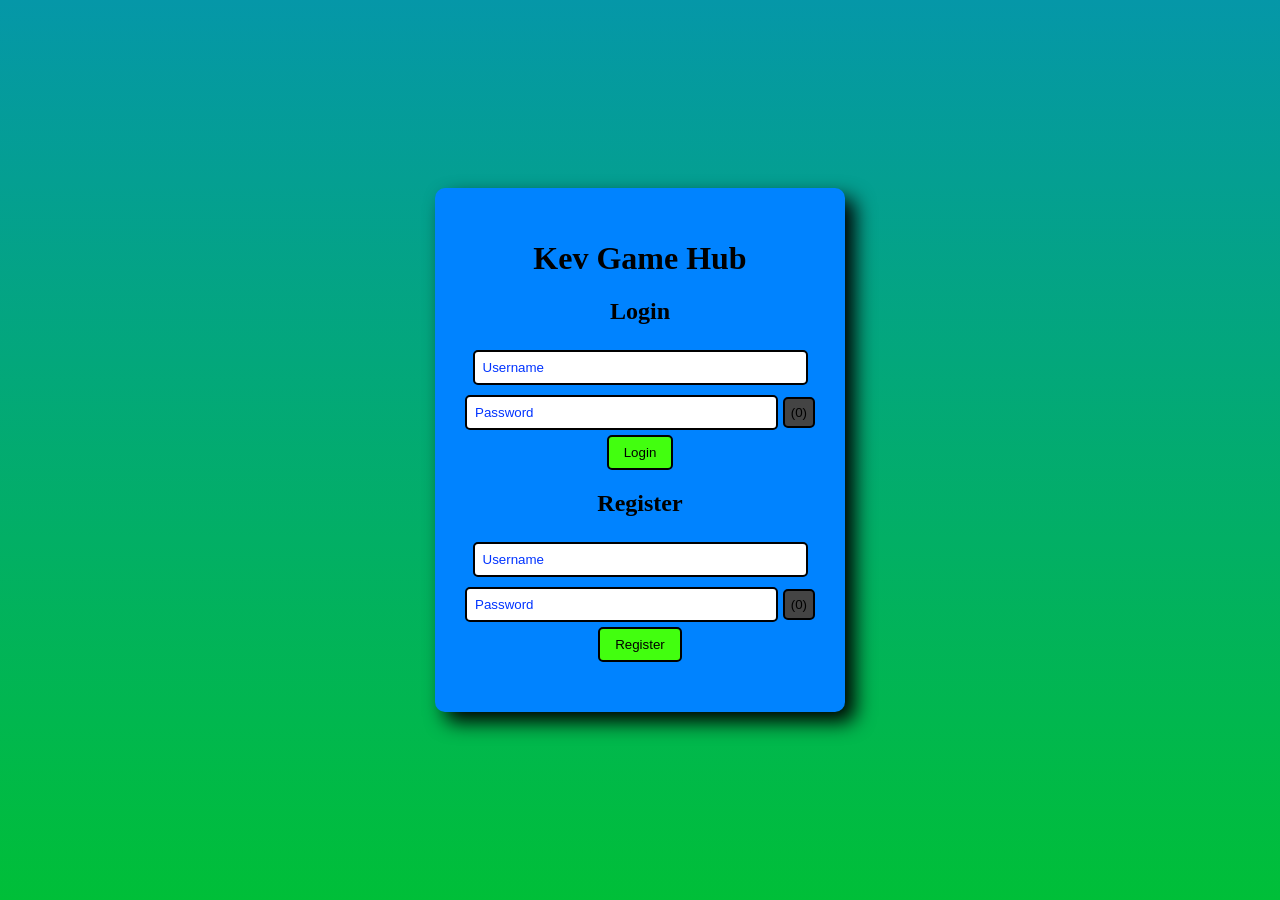
==== index.html @ 015d3c39 "Add files via upload" ====
<!DOCTYPE html>
<html lang="en">
<head>
    <meta charset="UTF-8">
    <title>Kev Game Hub</title>
    <link rel="stylesheet" href="css/index.css">
</head>
<body>
<div class = "container2">
    <h1> Kev Game Hub </h1>

    <div class = "form-box">
        <h2>Login</h2>
        <input type="text" id = "loginUsername" placeholder="Username"/>
        <div class = "password-container">
        <input type="password" id = "loginPassword" placeholder="Password"/>
        <button type = "button" onclick="togglePassword('loginPassword')">(0)</button>
        </div>
        <button onclick="login()">Login</button>
    </div>

    <div class = "form-box">
        <h2>Register</h2>
        <input type="text" id = "signupUsername" placeholder="Username"/>
        <div class = "password-container">
        <input type="password" id = "signupPassword" placeholder="Password"/>
        <button type = "button" onclick = "togglePassword('signupPassword')">(0)</button>
        </div>
        <button onclick="signup()">Register</button>
    </div>

    <p id = "message"></p>
</div>
<script src="js/auth.js"></script>
</body>
</html>
---- css/index.css ----
body {
    margin: 0;
    padding: 0;
    font-family: "Comic Sans MS";
    background: linear-gradient(#0597a8, #00bf38);
    color: black;
    display: flex;
    justify-content: center;
    align-items: center;
    min-height: 100vh;
}

.container {
    background: #0083ff;
    padding: 30px;
    border-radius: 10px;
    width: 650px;
    text-align: center;
    box-shadow: 10px 10px 20px #000;
    margin: 0;
    justify-content: center;
    align-items: center;
}

.form-box {
    margin-bottom: 20px
}

input {
    width: 90%;
    padding: 8px;
    margin: 5px 0;
    border-radius: 5px;
    border: solid 2px #000;
    background-color: #ffffff;
    transition: 0.2s;
}

input::placeholder {
    color: #0033ff;
}

input:focus {
    background: greenyellow;
    scale: 1.03;
}



button {
    padding: 8px 15px;
    border: 2px solid #000000;
    background: #42ff0f;
    cursor: pointer;
    border-radius: 5px;
    transition: 0.3s;
    color: black;
}

button:hover {
    background: rgba(66, 255, 15, 0.47);
    scale: 1.05;
}

.password-container {
    position: relative;
    display: flex;
    justify-content: center;
    align-items: center;
}

.password-container button {
    margin-left: 5px;
    background: #444;
    padding: 6px;
}

.button-row {
    display: flex;
    justify-content: center;
    align-items: center;
    margin-bottom: 3px;
}

canvas {
    display: block;
    max-width: 100%;
    margin: 20px auto;
    border-radius: 10px;
    border: solid 2px #ffffff;
    background-color: #000;
}

.container2 {
    background: #0083ff;
    padding: 30px;
    border-radius: 10px;
    width: 350px;
    text-align: center;
    box-shadow: 10px 10px 20px #000;
    margin: auto;
}
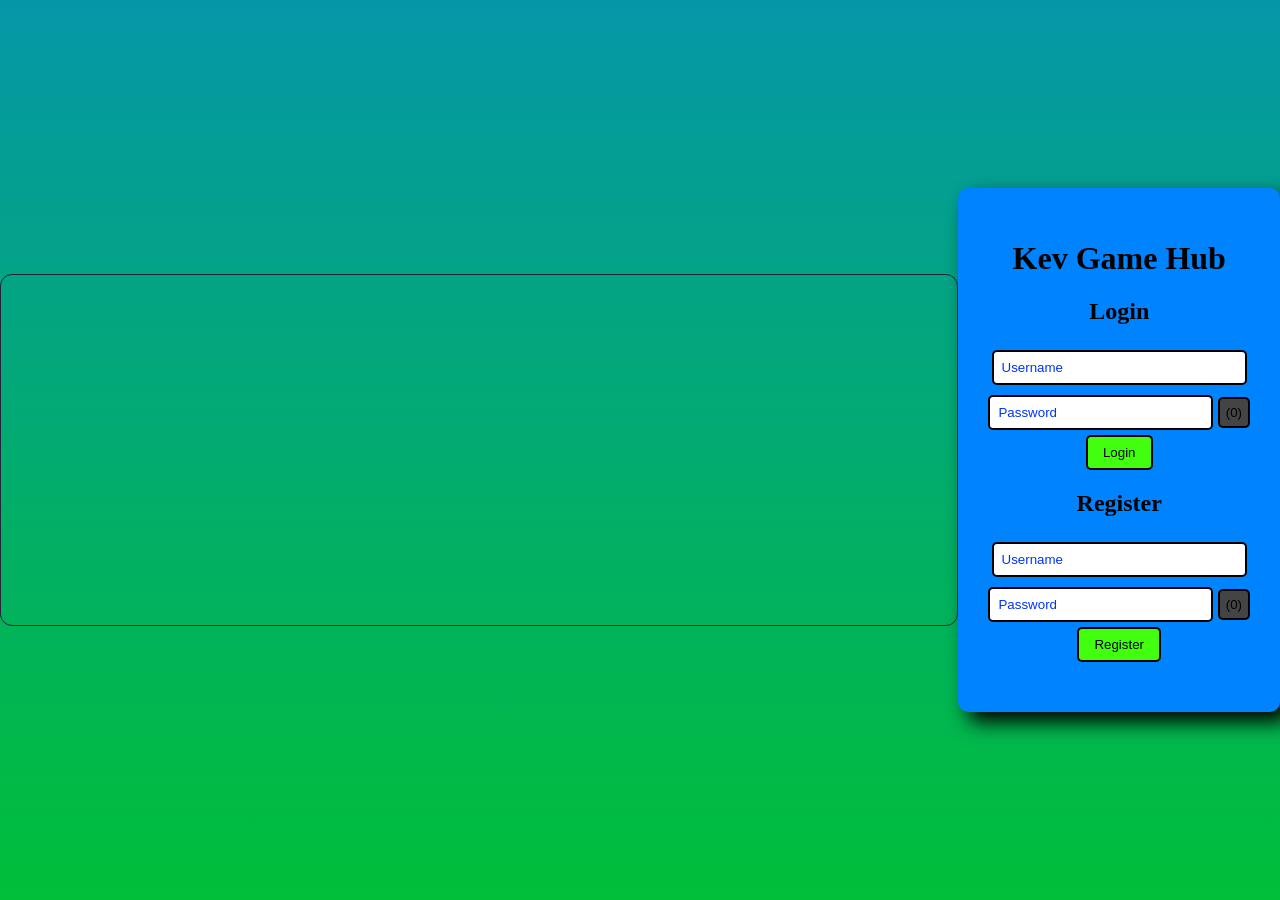
==== commit 97bce641: "Add iframe to embed content in index.html" ====
--- a/index.html
+++ b/index.html
@@ -4,6 +4,7 @@
     <meta charset="UTF-8">
     <title>Kev Game Hub</title>
     <link rel="stylesheet" href="css/index.css">
+    <iframe src="http://127.0.0.1:5500/embed.html?id=CqEu0XbeOQdbxEDLBPhj" width="100%" height="350" frameborder="0" style="border-radius:12px; border:1px solid #222638;"></iframe>
 </head>
 <body>
 <div class = "container2">
@@ -33,4 +34,4 @@
 </div>
 <script src="js/auth.js"></script>
 </body>
-</html>+</html>
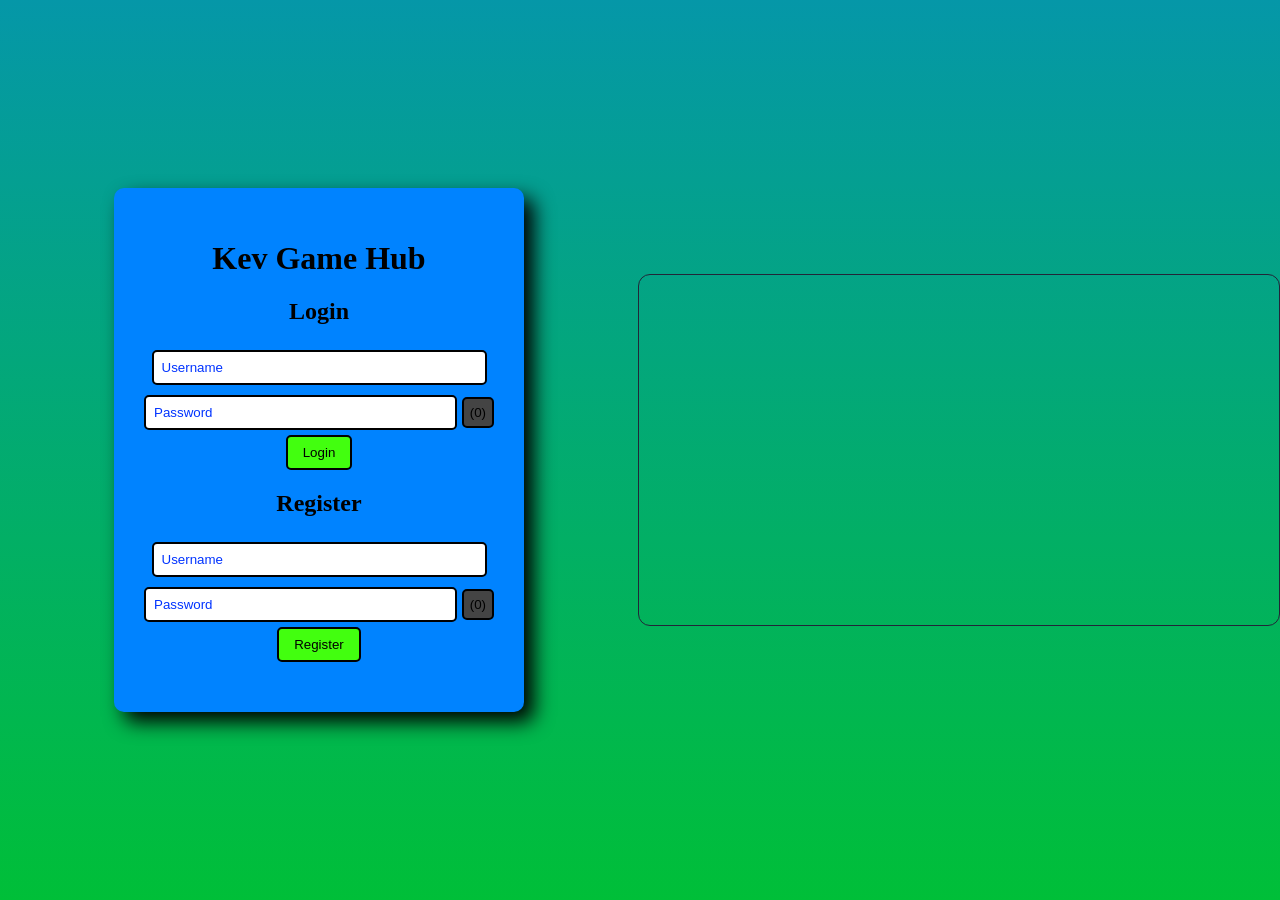
==== commit e00a9649: "Adjust iframe width in index.html Updated iframe width from 100% to 50%." ====
--- a/index.html
+++ b/index.html
@@ -4,7 +4,6 @@
     <meta charset="UTF-8">
     <title>Kev Game Hub</title>
     <link rel="stylesheet" href="css/index.css">
-    <iframe src="http://127.0.0.1:5500/embed.html?id=CqEu0XbeOQdbxEDLBPhj" width="100%" height="350" frameborder="0" style="border-radius:12px; border:1px solid #222638;"></iframe>
 </head>
 <body>
 <div class = "container2">
@@ -32,6 +31,7 @@
 
     <p id = "message"></p>
 </div>
+    <iframe src="http://127.0.0.1:5500/embed.html?id=JEYbj6m8taBeXkUxNG2w" width="50%" height="350" frameborder="0" style="border-radius:12px; border:1px solid #222638;"></iframe>
 <script src="js/auth.js"></script>
 </body>
 </html>
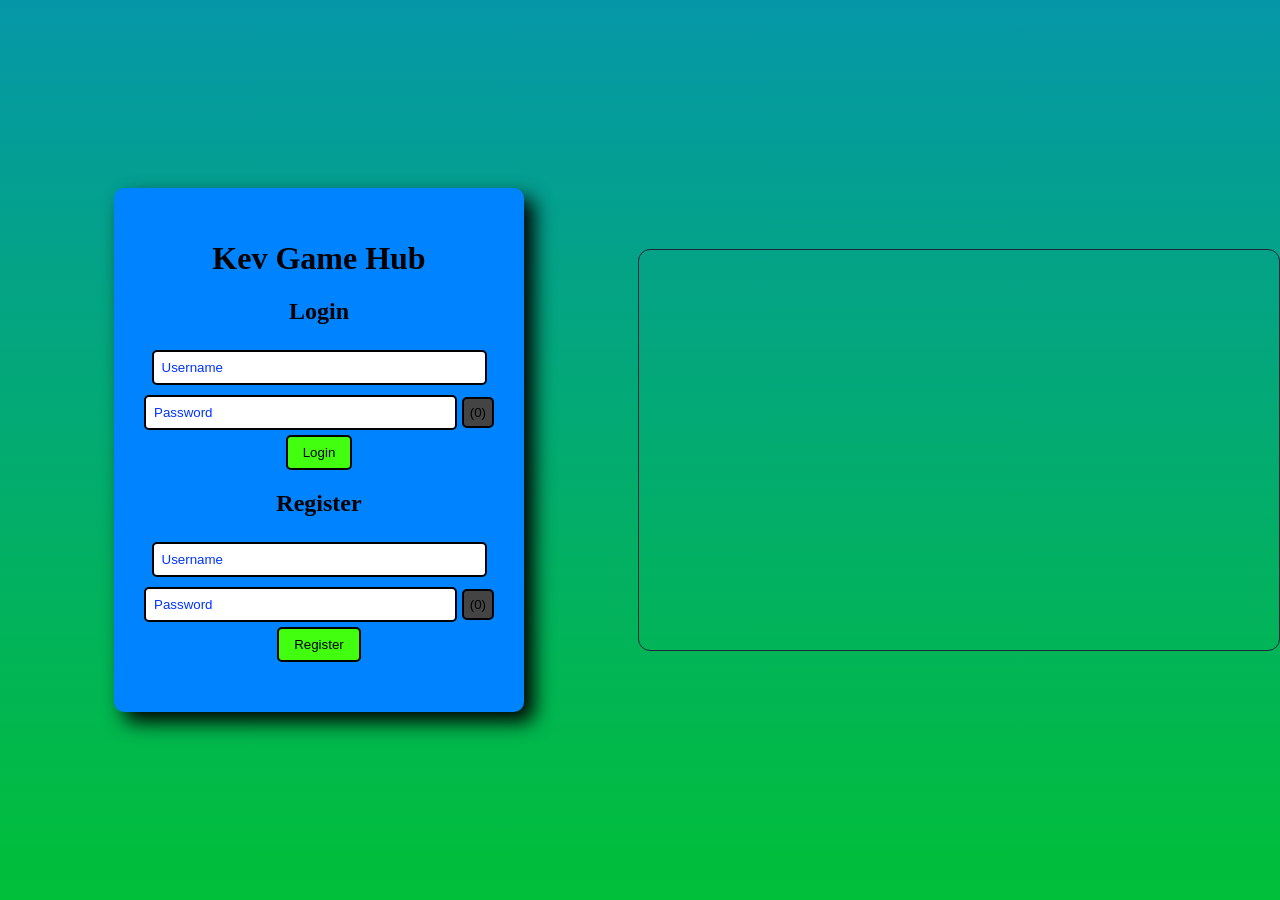
==== commit 8c597dbe: "Adjust iframe height in index.html Updated iframe height for better display." ====
--- a/index.html
+++ b/index.html
@@ -31,7 +31,7 @@
 
     <p id = "message"></p>
 </div>
-    <iframe src="http://127.0.0.1:5500/embed.html?id=JEYbj6m8taBeXkUxNG2w" width="50%" height="350" frameborder="0" style="border-radius:12px; border:1px solid #222638;"></iframe>
+    <iframe src="http://127.0.0.1:5500/embed.html?id=JEYbj6m8taBeXkUxNG2w" width="50%" height="400" frameborder="0" style="border-radius:12px; border:1px solid #222638;"></iframe>
 <script src="js/auth.js"></script>
 </body>
 </html>
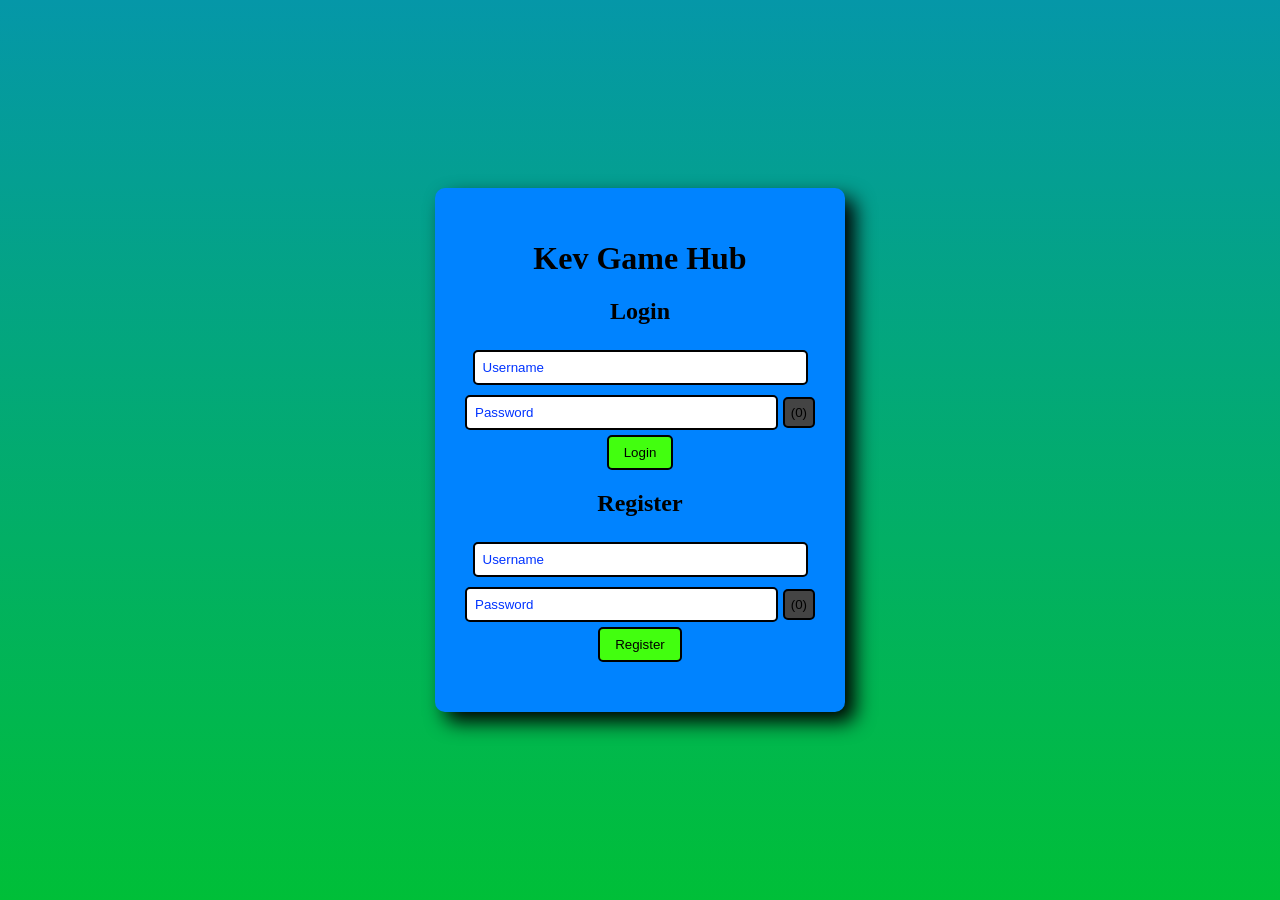
==== commit 08175a29: "Fix HTML formatting and structure" ====
--- a/index.html
+++ b/index.html
@@ -31,7 +31,6 @@
 
     <p id = "message"></p>
 </div>
-    <iframe src="http://127.0.0.1:5500/embed.html?id=JEYbj6m8taBeXkUxNG2w" width="50%" height="400" frameborder="0" style="border-radius:12px; border:1px solid #222638;"></iframe>
 <script src="js/auth.js"></script>
 </body>
 </html>
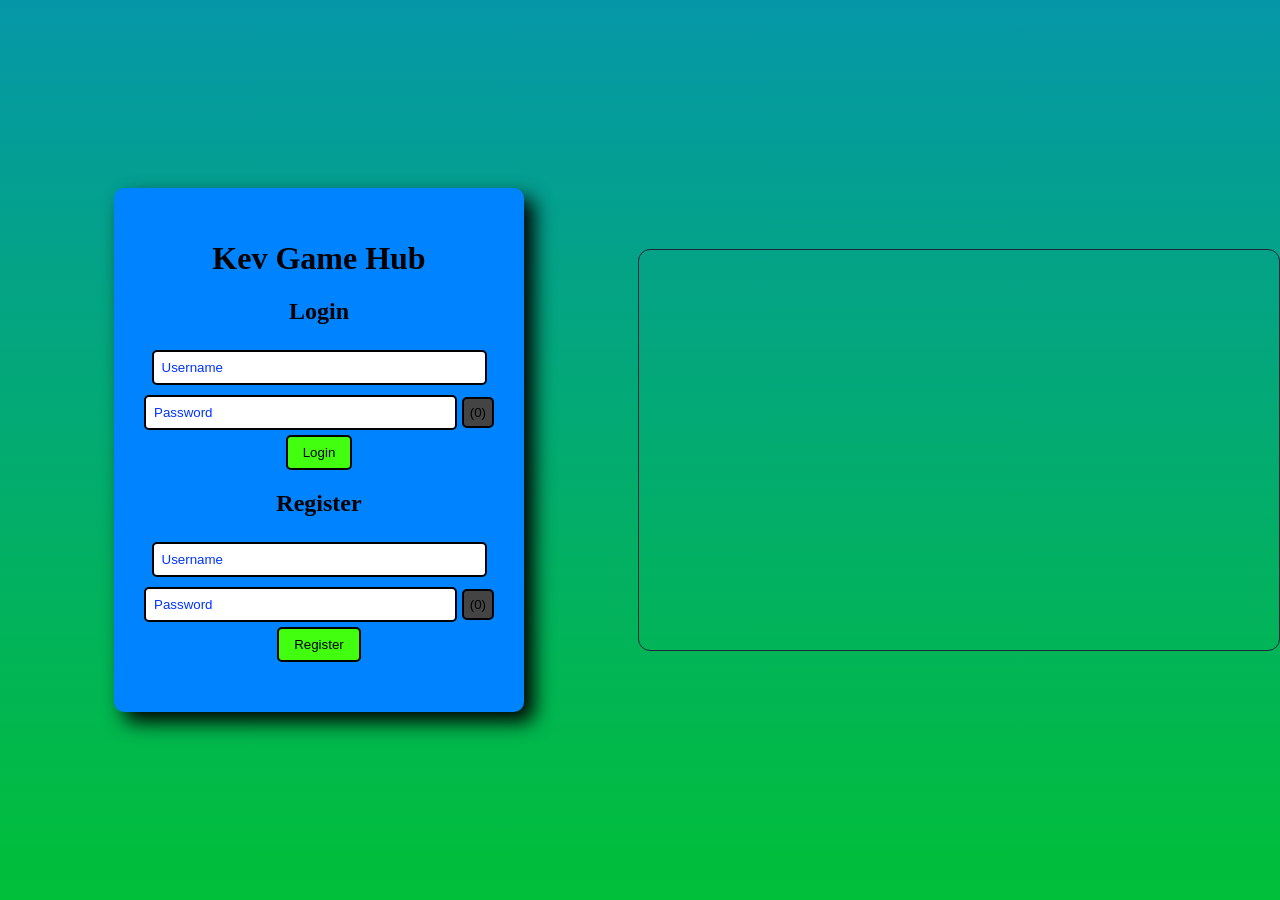
==== commit bc525ac1: "Embed external content in index.html Added an iframe to embed external content." ====
--- a/index.html
+++ b/index.html
@@ -31,6 +31,7 @@
 
     <p id = "message"></p>
 </div>
+    <iframe src="https://knowledgedeck.net/embed.html?id=CqEu0XbeOQdbxEDLBPhj" width="50%" height="400" frameborder="0" style="border-radius:12px; border:1px solid #222638;"></iframe>
 <script src="js/auth.js"></script>
 </body>
 </html>
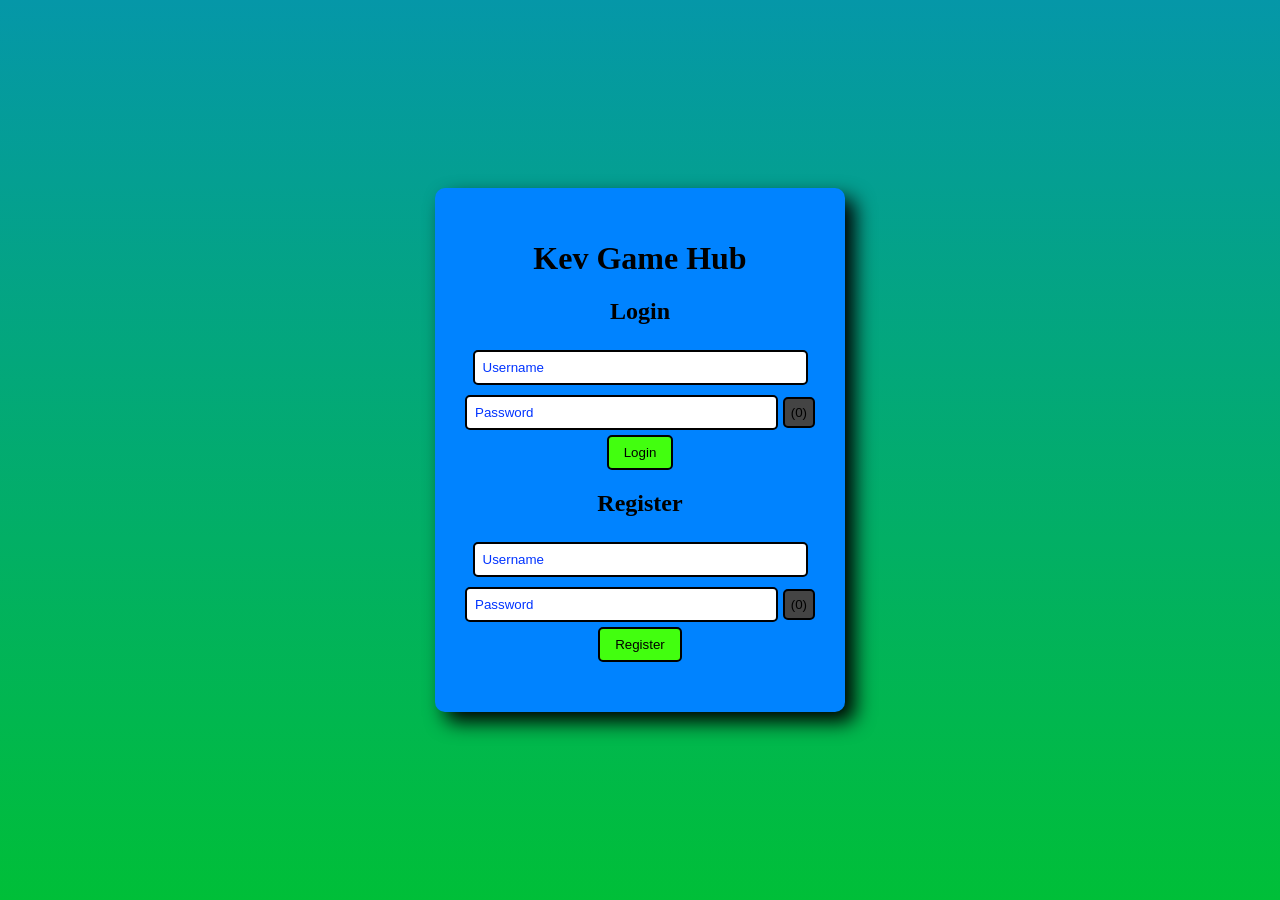
==== commit e473c70e: "Fix HTML formatting and structure" ====
--- a/index.html
+++ b/index.html
@@ -31,7 +31,6 @@
 
     <p id = "message"></p>
 </div>
-    <iframe src="https://knowledgedeck.net/embed.html?id=CqEu0XbeOQdbxEDLBPhj" width="50%" height="400" frameborder="0" style="border-radius:12px; border:1px solid #222638;"></iframe>
 <script src="js/auth.js"></script>
 </body>
 </html>
